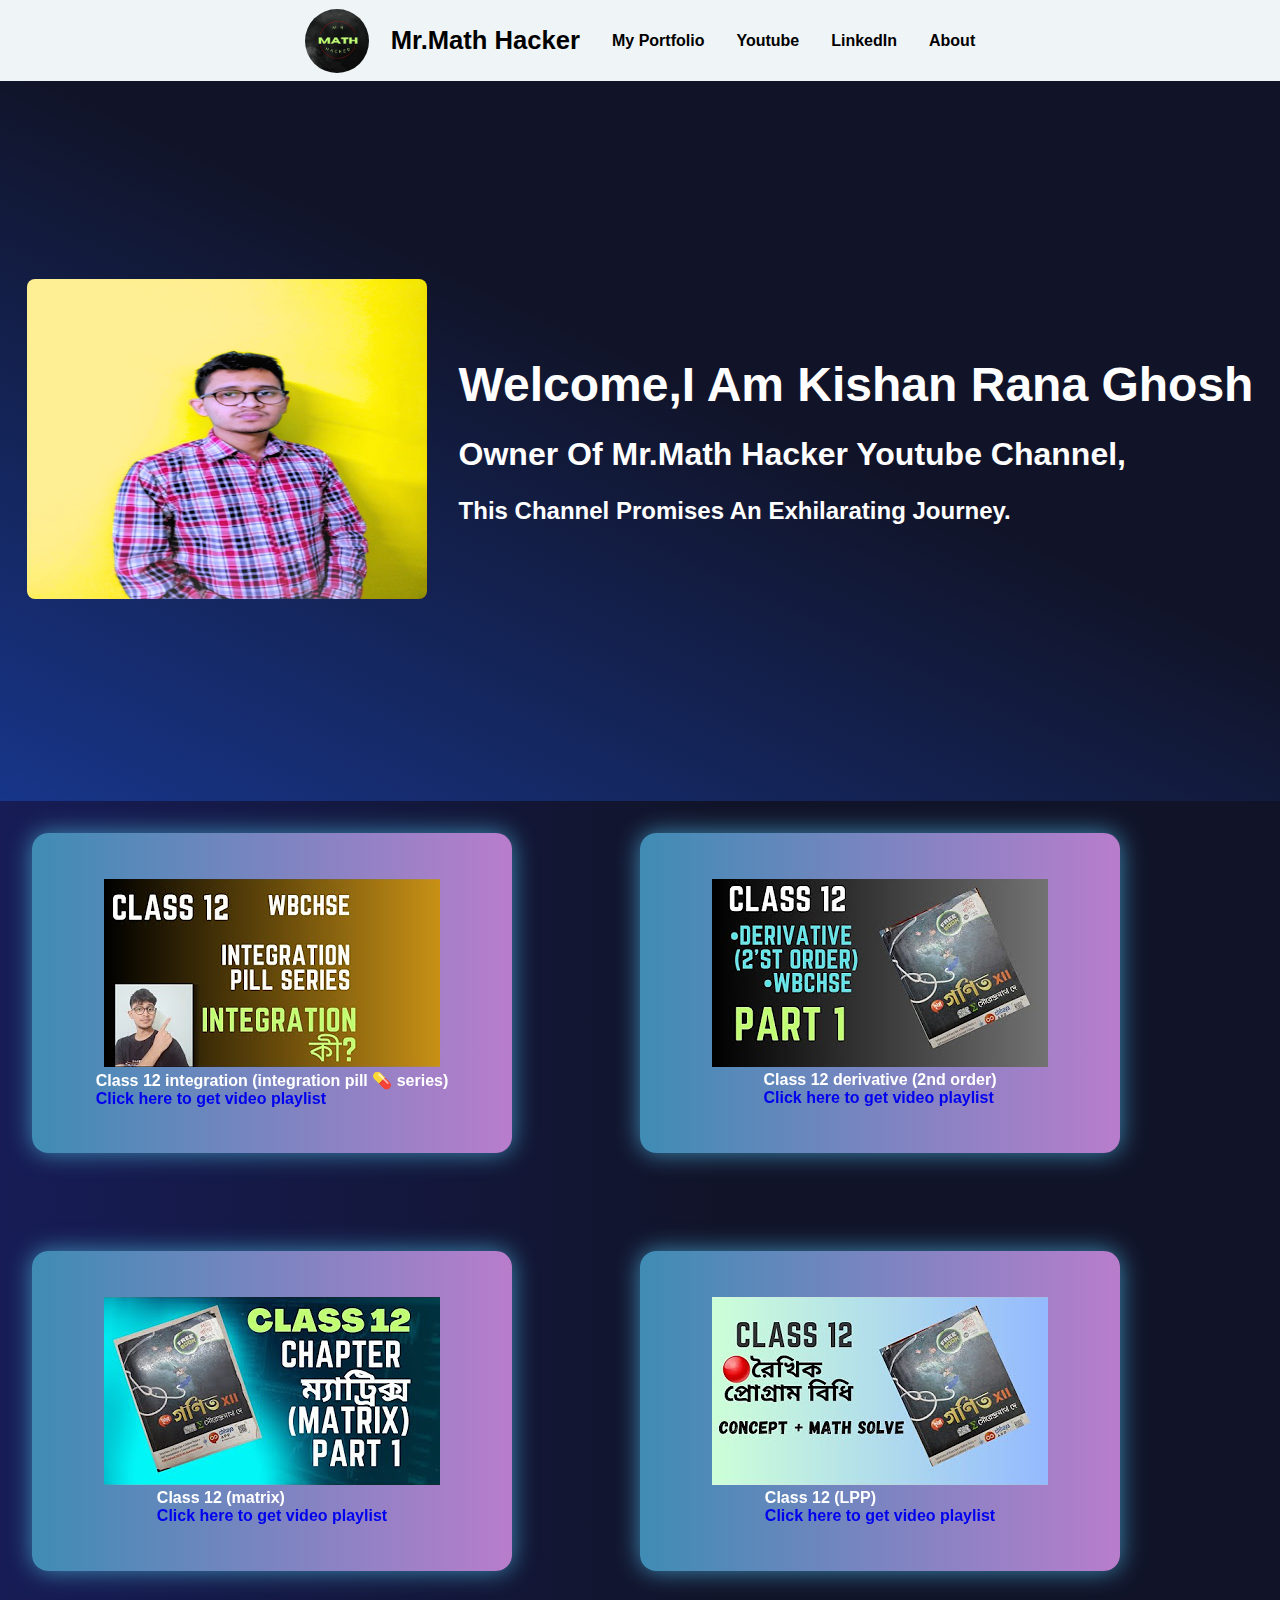
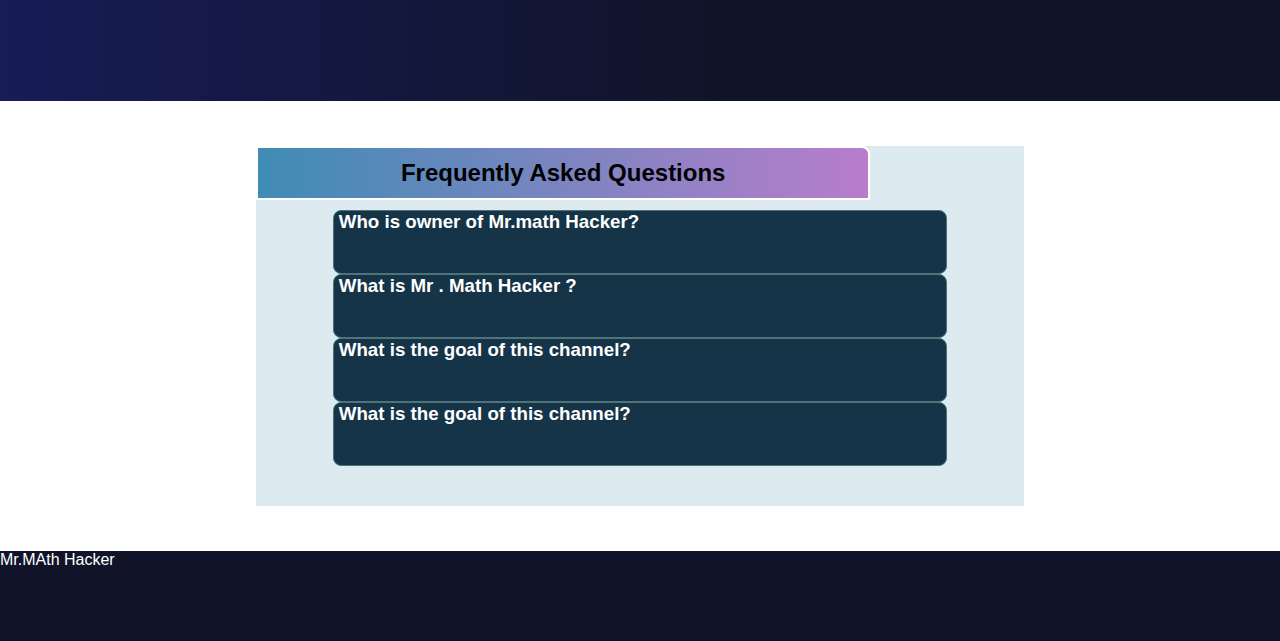
==== mainpage.html @ 4ffb713a "website" ====
<!DOCTYPE html>
<html lang="en">

<head>
    <meta charset="UTF-8">
    <meta name="viewport" content="width=device-width, initial-scale=1.0">
    <title>Document</title>
    <link rel="stylesheet" href="main.css">
    <link rel="stylesheet" href="https://cdnjs.cloudflare.com/ajax/libs/font-awesome/6.5.2/css/all.min.css"
        integrity="sha512-SnH5WK+bZxgPHs44uWIX+LLJAJ9/2PkPKZ5QiAj6Ta86w+fsb2TkcmfRyVX3pBnMFcV7oQPJkl9QevSCWr3W6A=="
        crossorigin="anonymous" referrerpolicy="no-referrer" />
    <link rel="stylesheet" href="responsive.css">
</head>

<body>
    <!-- <div class="main"> -->
    <header class="header">
        <nav class="navbar nav-res">

            <div class="img">
                <img src="mrmathhacker.jpg" alt="logo">
                <span class="logo-name"><span>Mr.</span>Math Hacker</span>
            </div>

            <div class="list nav">
                <ul>
                    <li><a href="https://kishanghosh090.github.io/My-Portfolio/">My Portfolio</a></li>
                    <li><a href="https://youtube.com/@mathhacker2023?si=LEStkiEELdFwoW6Z">Youtube</a></li>
                    <li><a href="https://www.linkedin.com/in/kishan-rana-ghosh-8b95832b9/">LinkedIn</a></li>
                    <li><a href="">About</a></li>
                </ul>
            </div>
        </nav>
        <div class="ham res-ham ">
            <i class="fa-solid fa-bars"></i>
        </div>
    </header>

    <section class="hero">
        <div class="owner-img"><img src="kishan.jpeg" alt="owner-image"></div>
        <div class="text">
            <div class="text1">
                Welcome,I Am Kishan Rana Ghosh
            </div>
            <div class="text2">
                Owner Of Mr.Math Hacker Youtube Channel,
            </div>

            <div class="text3">
                This Channel Promises An Exhilarating Journey.
            </div>
        </div>
    </section>


    <section class="section1">
        <div class="seccontent1">
            <div class="secimg">
                <img src="my 1st img.jpg">
            </div>
            <div>
                Class 12 integration (integration pill 💊 series)
                <br>
                <a href="https://youtube.com/playlist?list=PLUZYDbgtzozl_p8ODO2a0roSLD-9NcatF&si=N7LuniCganzwRvmw">Click
                    here to get video playlist</a>
            </div>
        </div>
        <div class="seccontent2">
            <div class="secimg">
                <img src="my 2st img.jpg">
            </div>
            <div>
                Class 12 derivative (2nd order)
                <br>
                <a href="https://youtube.com/playlist?list=PLUZYDbgtzozkV1mLVcidv78jnbkhrArXg&si=zlKGf6pRohP_75KT">Click
                    here to get video playlist</a>
            </div>
        </div>


        <div class="seccontent3">
            <div class="secimg">
                <img src="my 3rd img.jpg">
            </div>
            <div>
                Class 12 (matrix)
                <br>
                <a href="https://youtube.com/playlist?list=PLUZYDbgtzozkX2EK19Of6GEah77ZleAq6&si=mXHJVUWdXyyuLCjk">Click
                    here to get video playlist</a>
            </div>

        </div>

        <div class="seccontent4">
            <div class="secimg">
                <img src="my 4th img.jpg">
            </div>
            <div>
                Class 12 (LPP)
                <br>
                <a href="https://youtube.com/playlist?list=PLUZYDbgtzozlKYGQ-ebCNx-3DgtNLcGFQ&si=UzYzaFyK_dVAcSg9">Click
                    here to get video playlist</a>
            </div>

        </div>
    </section>




    <section class="section2">
        <div class="faq-container">
            <h2 class="faq">Frequently Asked Questions</h2>

            <div class="qna qna1">
                <h3>Who is owner of Mr.math Hacker?</h3>
                <span> <i class="fa-solid fa-angle-up box1 box-click"></i></span>

                <h4 class="ans ans-c">Kishan Rana Ghosh is owner of Mr.Math Hacker </h4>
            </div>

            <div class="qna qna2">
                <h3>What is Mr . Math Hacker ?</h3>
                <span> <i class="fa-solid fa-angle-up box2 box-click2"></i></span>

                <h4 class="ans2 ans-c">'Mr.Math Hacker' is a math based educational youtube channel</h4>
            </div>

            <div class="qna qna3">
                <h3>What is the goal of this channel?</h3>
                <span> <i class="fa-solid fa-angle-up box3 box-click3"></i></span>
                <h4 class="ans3 ans-c">Teach everyone to love math that is the goal of this channel </h4>
            </div>

            <div class="qna qna4">
                <h3>What is the goal of this channel?</h3>
                <span> <i class="fa-solid fa-angle-up box4 box-click4"></i></span>
                <h4 class="ans4 ans-c">Teach everyone to love math that is the goal of this channel </h4>
            </div>
        </div>
    </section>
    <footer class="footer">
        <div class="last"> Mr.MAth Hacker</div>
    </footer>
    <script src="index.js"></script>
</body>

</html>
---- main.css ----
*{
    margin: 0;
    padding: 0;
    box-sizing: border-box;
    list-style: none;
    text-decoration: none;
    font-family: "popins", sans-serif;
}
:root{
    --header-backgroud:
}
/* .header{
    background-color: #eff4f6;
    height: 9vh;
    display: flex;
    justify-content: space-evenly;
    align-items: center;
    padding: 2rem;
}
.navbar{
    display: flex;
    justify-content: space-evenly;
    align-items: center;
    padding: 2rem;

    height: 10vh;
    /* width: 100%; */
   
    /* background-color: #eff4f6; */
    /* position: fixed; 
}*/
.header{
    height: 9vh;
    display: flex;
    justify-content: space-evenly;
    background-color: #eff4f6;
}
.navbar{
    display: flex;
    justify-content: space-evenly;
    align-items: center;
    background-color: #eff4f6;
}
.list ul{
    display: flex;
    justify-content: space-evenly;

}
.list ul li{
    margin-left: 2rem;
}
.list ul li a{
    font-size: 1rem;
    font-weight: 600;
    color: black;
} 
.img{
    display: flex;
    align-items: center;
    font-size: 1.6rem;
    font-weight: 700;
    gap: 1rem;
    /* width: 30rem; */
}
.img img{
    height: 4rem;
    width: 4rem;
    border-radius: 50%;
}

.ham{
    color: black;
    font-size: 2rem;
    z-index: 999;
}
.hero{
    background-image: linear-gradient(25deg,rgb(23,53,137) 0%,rgb(17,20,41) 56%);
    height: 80vh;
    display: flex;
    /* flex-direction: column; */
    justify-content: center;
    align-items: center;
    flex-wrap: wrap;
    gap: 2rem;
    padding: 0 1rem;
}
.owner-img img{
    height: 20rem;
    width: 25rem;
    border-radius: 0.5rem;
    background-size: cover;
}
.text{
    display: flex;
    flex-direction: column;
    gap: 1.5rem;
}
.hero .text1{
    color: #fff;
    font-size: 3rem;
    font-weight: 800;
}
.hero .text2{
    font-size: 2rem;
    font-weight: 700;
    color: #fff;
}
.hero .text3{
    font-size: 1.5rem;
    font-weight: 700;
    color: #fff;
}
.section1{
    height: 100vh;
    background-image: linear-gradient(90deg,rgb(23,28,86) 0%,rgb(17,20,41) 56%);
    padding: 2rem;
    display: grid;
    grid-template-columns: repeat(2,1fr);
}
.seccontent1,.seccontent2,.seccontent3,.seccontent4{
    background-image: linear-gradient(90deg,rgb(63, 140, 181) 0%, rgb(184, 125, 204));
    backdrop-filter: blur(10px);
    border-radius: 1rem;
    box-shadow: 0 0 25px rgb(63, 140, 181);
    height: 20rem;
    width: 30rem;
    display: flex;
    align-items: center;
    justify-content: center;
    flex-direction: column;
    color: white;
    font-size: 1rem;
    font-weight: 700;
    padding: 10px;
}

.section2{
    height: 50vh;
    display: flex;
    justify-content: center;
    align-items: center;
}
.faq {
    height: 6vh;
    width: 80%;
    background-image:linear-gradient(90deg,rgb(63, 140, 181) 0%, rgb(184, 125, 204)) ;
    row-gap: 40px;
    display: flex;
    justify-content: center;
    align-items: center;
    flex-direction: column;
    margin-bottom: 10px;
    font-weight: 700;
   font-size: 1.5rem;
    border: 2px solid #fff;
    border-top-right-radius: 0.5rem;


}
.faq-container{
    height: 40vh;
    width: 60%;
    background-color: #ddeaef;
}
.box1{ 
    position: absolute;
    right: 10px;
    top: 5px;
}
.box2{ 
    position: absolute;
    right: 10px;
    top: 5px;
}
.box3{ 
    position: absolute;
    right: 10px;
    top: 5px;
}
.box4{ 
    position: absolute;
    right: 10px;
    top: 5px;
}
.qna{
    height: 7rem;
    background-color: #153448;
    width: 80%;
    margin: auto;
    border: 1px solid #50727B;
    gap: 5px;
    transition: all 0.2s ease-out;
    position: relative;
    padding-left: 5px;
    border-radius: 0.5rem;
}
.qna h3{
    margin-bottom: 10px;
    margin-right: 79px;
    display: inline;
    color: #fff;
}
h4{
    margin-top: 8px;
    color: #fff;
}
span{
    margin-left: 3px;
}
span i{
    color: #fff;
}
.qna1{
    height: 4rem;
}
.qna2{
    height: 4rem;
}
.qna3{
    height: 4rem;
}
.qna4{
    height: 4rem;
}

.ans-c{
    background-color: #3C5B6F;
    border-radius: .5rem;
    padding: 5px;
}
.ans{
    opacity: 0;
}

.ans2{
    opacity: 0;
}
.ans3{
    opacity: 0;
}
.ans4{
    opacity: 0;
}

.box-click{
    rotate: 180deg;
}
.box-click2{
    rotate: 180deg;
}
.box-click3{
    rotate: 180deg;
}
.box-click4{
    rotate: 180deg;
}
.footer{
    background: #111428;
    height: 10vh;
    color: #fff;
}
---- responsive.css ----
@media(min-width: 1050px) {
    .res-ham {
        display: none;
    }
}

@media(max-width: 1050px) {

    /* .list ul {
        flex-direction: column;
        height: 20vh;
        width: 21rem;
        position: relative;
        top: 140px;
        background-color: red;
    } */
    /* .list ul {
        flex-direction: column;
    }

    .header {
        background-color: #eff4f6;
        height: 7vh;
    }


    .navbar {
        flex-direction: column;
        height: 41vh;
        /* display: none; 
    }*/


    /* .nav-res {
        translate: 1126px 63px; */
    /* display: none; */
    /* }

    .img {
        flex-direction: column;
    }

    .ham {
        font-weight: 900;
        position: relative;
        top: -350px;
        left: 10px; */
    /* top: -20px;
        right: -923px; }*/
    .header {
        height: 7vh;
    }

    .navbar {
        backdrop-filter: blur(21px);
        background-color: rgba(255, 255, 255, 0.2);
        box-shadow: 1px 1px 50px rgba(0,0,0,0.8);
        flex-direction: column;
        border-radius: 1rem;
        height: 52vh;
        width: 100%;
        z-index: 9;
        position: relative;
        top: 4.9rem;
        right: -14px;
        transition: all 0.3s ease-in-out;
    }

    .nav-res {
        translate: -1369px 0px;
    }

    .ham {
        position: relative;
        top: 10px;
        right: 49px;
    }

    .list ul {
        flex-direction: column;
        gap: 2rem;
    }

    .img {
        flex-direction: column;
    }


    .hero {
        height: 90vh;
    }

    .seccontent1,
    .seccontent2,
    .seccontent3,
    .seccontent4 {
        width: 22rem;
        box-shadow: 0 0 14px rgb(63, 140, 181);
    }

    .section1 {
        height: 182vh;
        grid-template-columns: repeat(1, 1fr);
    }
}

@media(max-width: 868px) {
    .faq-container {
        height: 47vh;
        width: 86%;
        background-color: #ddeaef;
    }

    .qna {
        width: 91%;
    }

    .section2 {
        height: 57vh;
    }

    .faq {
        height: 8vh;
        font-size: 1.2rem;
    }

    .qna h3 {
        font-size: 1rem;
    }
}

@media(max-width: 495px) {
    .owner-img img {
        height: 14rem;
        width: 18rem;
    }

    .hero .text1 {
        font-size: 2.5rem;
    }

    .hero .text2 {
        font-size: 1.5rem;
    }

    .hero .text3 {
        font-size: 1.2rem;
    }

    .secimg img {
        height: 10rem;
        width: 15rem;
    }
    .seccontent1, .seccontent2, .seccontent3, .seccontent4 {
        width: 20rem;
      }
}
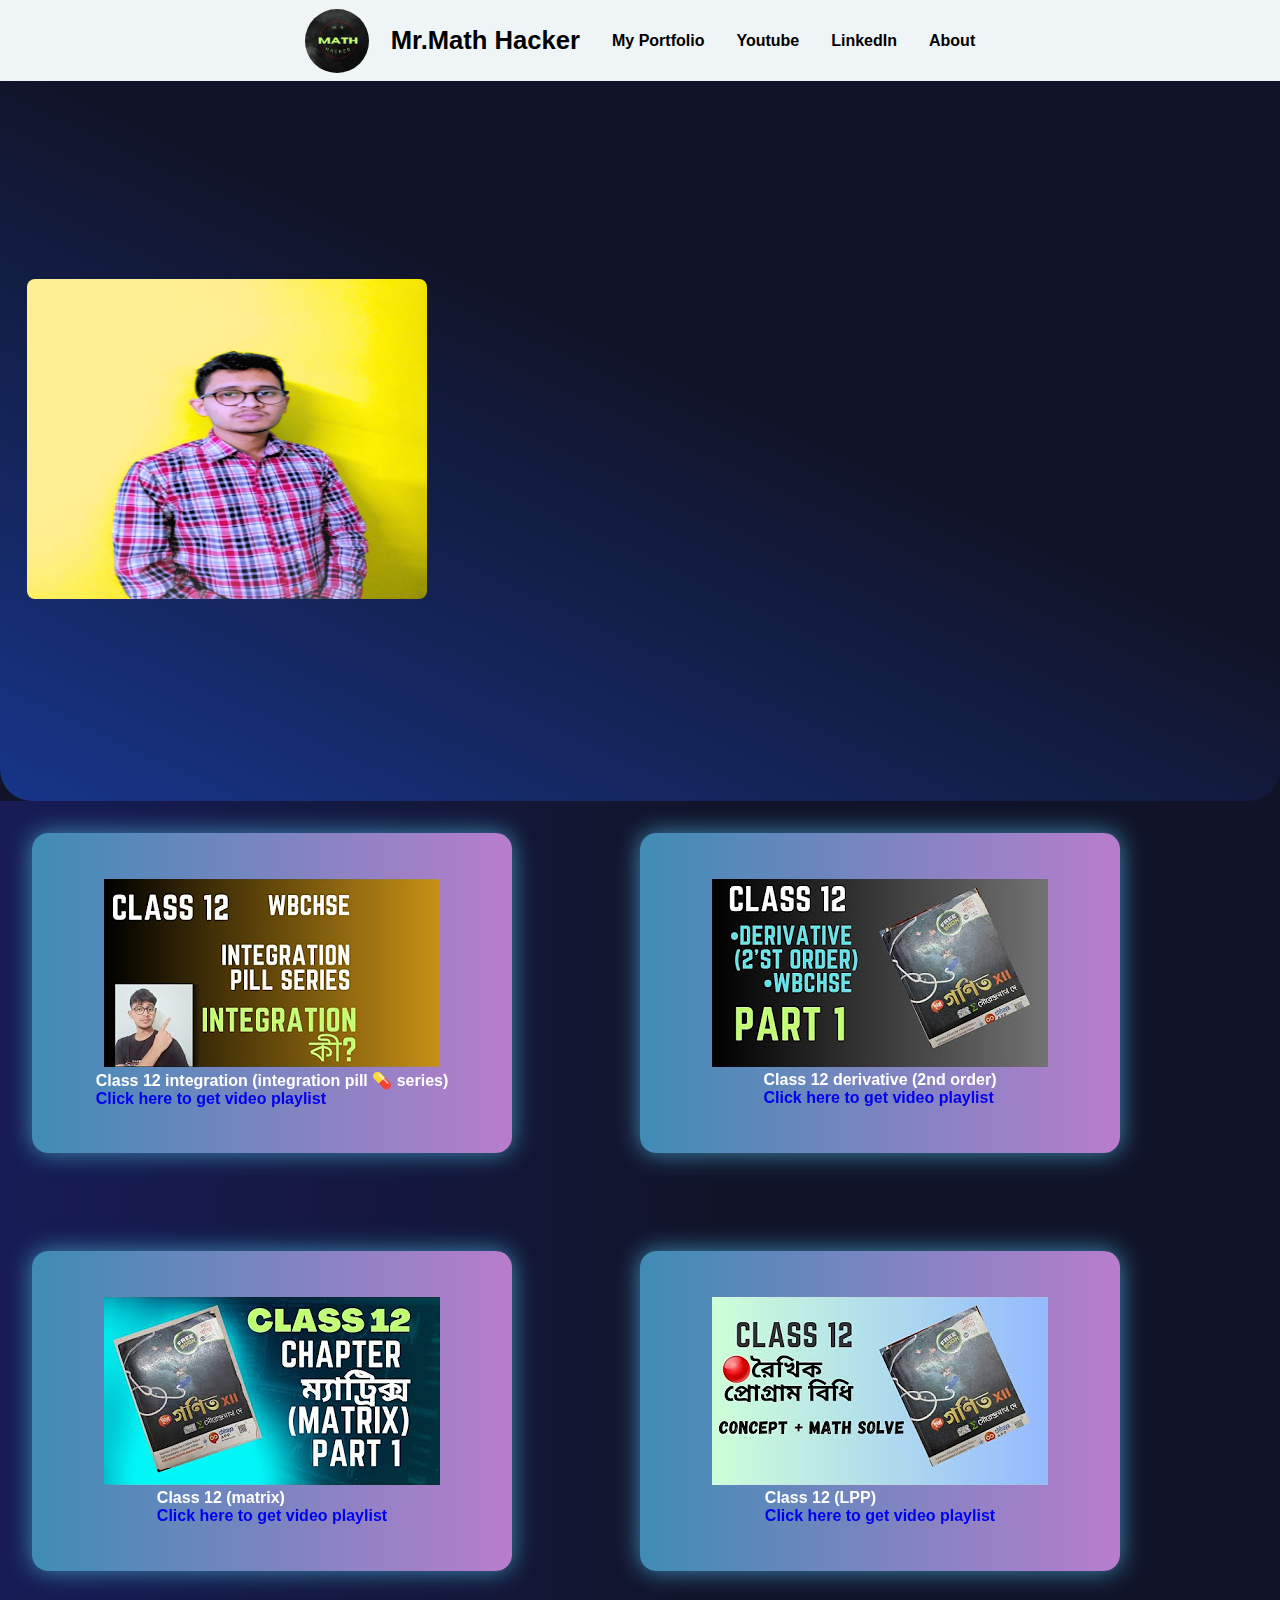
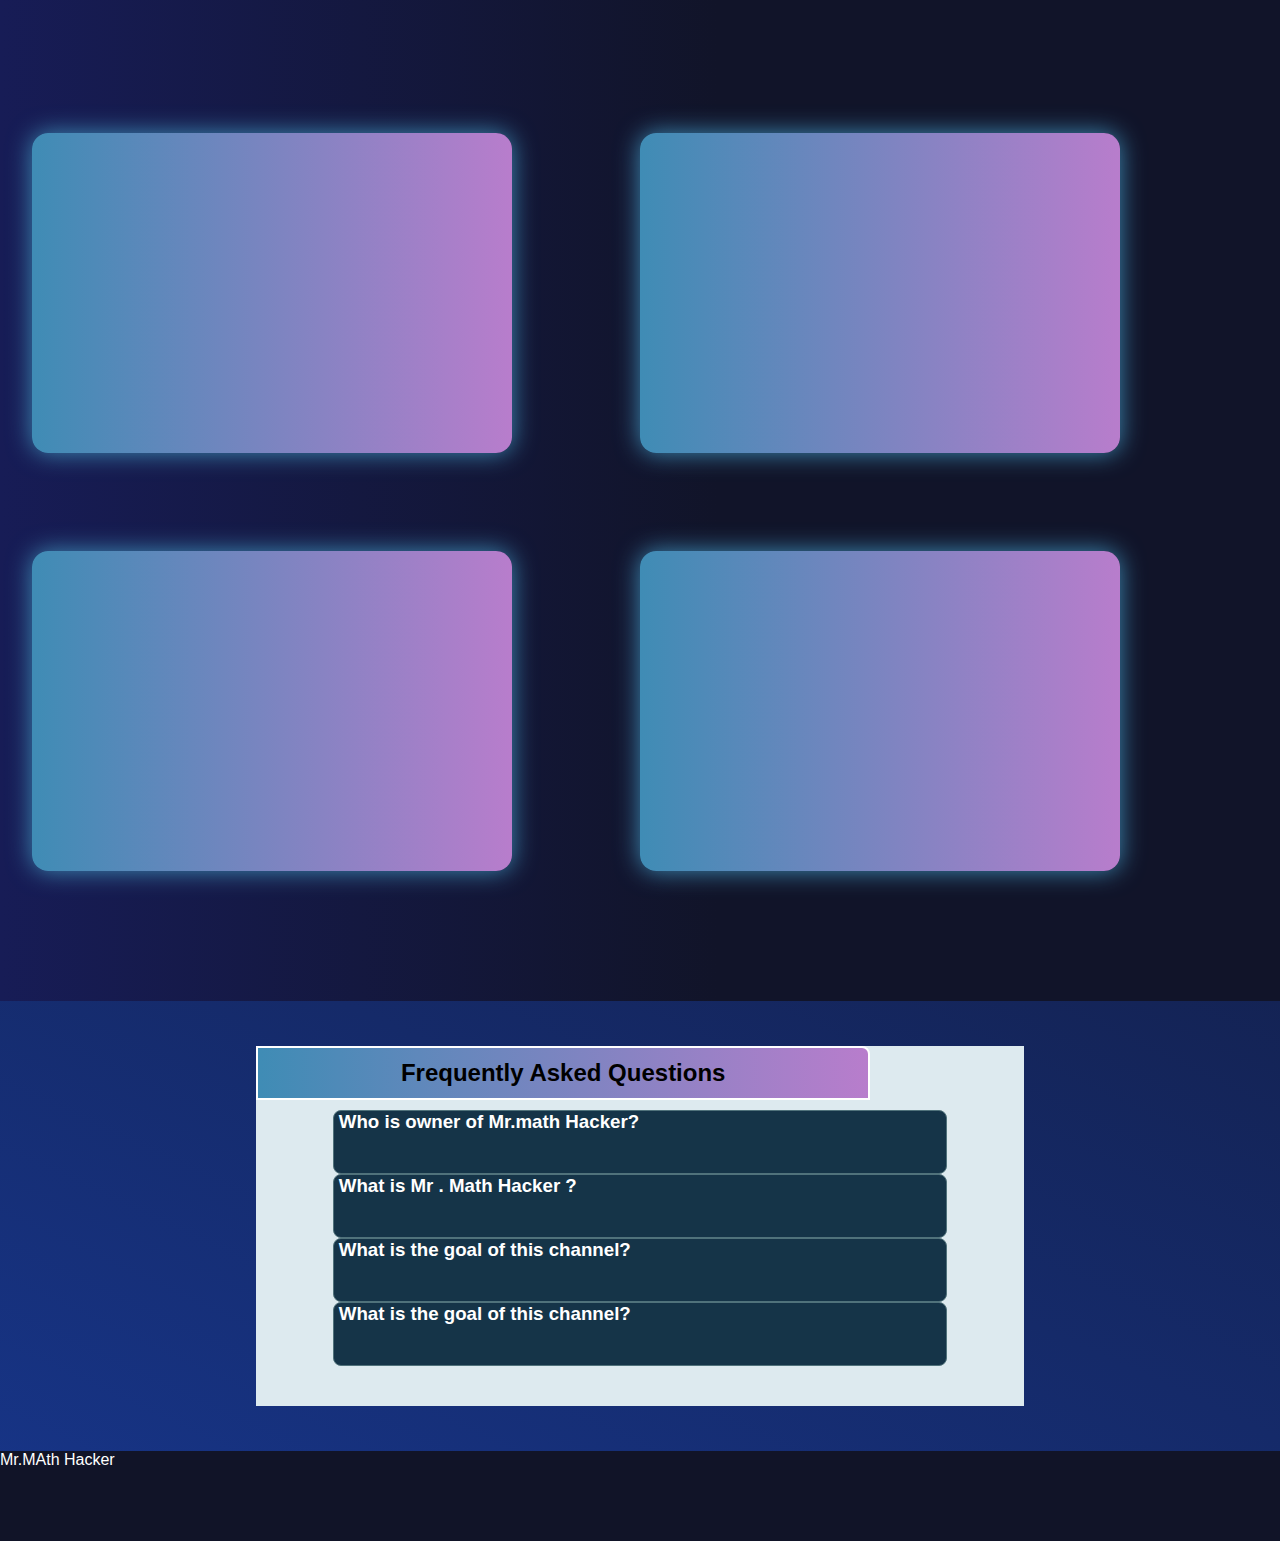
==== commit 0664dcb5: "loader animation added" ====
--- a/mainpage.html
+++ b/mainpage.html
@@ -12,7 +12,8 @@
     <link rel="stylesheet" href="responsive.css">
 </head>
 
-<body>
+<body onload="myFun()">
+    <div class="loading"></div>
     <!-- <div class="main"> -->
     <header class="header">
         <nav class="navbar nav-res">
@@ -104,11 +105,41 @@
 
         </div>
     </section>
+   
+    <section class="try section1">
+        <!-- <div class="examples">
+            Try Our videos
+        </div> -->
+        <div class="seccontent1">
+            <iframe class="secvdo" src="https://www.youtube.com/embed/HaRhPlox5lA?si=W0-i1TS1FSup7WLR"
+                title="YouTube video player" frameborder="0"
+                allow="accelerometer; autoplay; clipboard-write; encrypted-media; gyroscope; picture-in-picture; web-share"
+                referrerpolicy="strict-origin-when-cross-origin" allowfullscreen></iframe>
+        </div>
+        <div class="seccontent2">
+            <iframe class="secvdo" src="https://www.youtube.com/embed/fzo00fIAy9I?si=02y4xsFPIGTAaIxU"
+                title="YouTube video player" frameborder="0"
+                allow="accelerometer; autoplay; clipboard-write; encrypted-media; gyroscope; picture-in-picture; web-share"
+                referrerpolicy="strict-origin-when-cross-origin" allowfullscreen></iframe>
+        </div>
+        <div class="seccontent3">
+        <iframe class="secvdo" src="https://www.youtube.com/embed/B6qFOFI8ft4?si=I0ZPKenE8rvBz42U"
+            title="YouTube video player" frameborder="0"
+            allow="accelerometer; autoplay; clipboard-write; encrypted-media; gyroscope; picture-in-picture; web-share"
+            referrerpolicy="strict-origin-when-cross-origin" allowfullscreen></iframe>
+        </div>
+        <div class="seccontent4">
+        <iframe class="secvdo" src="https://www.youtube.com/embed/eMTRvrCi0jQ?si=r0-u6QBPIghRsUpr"
+            title="YouTube video player" frameborder="0"
+            allow="accelerometer; autoplay; clipboard-write; encrypted-media; gyroscope; picture-in-picture; web-share"
+            referrerpolicy="strict-origin-when-cross-origin" allowfullscreen></iframe>
+            </div>
+    </section>
 
 
 
 
-    <section class="section2">
+    <section class="section3">
         <div class="faq-container">
             <h2 class="faq">Frequently Asked Questions</h2>
 
--- a/main.css
+++ b/main.css
@@ -1,4 +1,4 @@
-*{
+* {
     margin: 0;
     padding: 0;
     box-sizing: border-box;
@@ -6,119 +6,167 @@
     text-decoration: none;
     font-family: "popins", sans-serif;
 }
-:root{
+
+:root {
     --header-backgroud:
 }
-/* .header{
-    background-color: #eff4f6;
-    height: 9vh;
-    display: flex;
-    justify-content: space-evenly;
-    align-items: center;
-    padding: 2rem;
-}
-.navbar{
-    display: flex;
-    justify-content: space-evenly;
-    align-items: center;
-    padding: 2rem;
-
-    height: 10vh;
-    /* width: 100%; */
-   
-    /* background-color: #eff4f6; */
-    /* position: fixed; 
-}*/
-.header{
+.loading{
+    position: fixed;
+    width: 100%;
+    height: 100vh;
+    background: #fff 
+    url('load.gif') no-repeat center;
+    z-index: 99999;
+}
+.header {
     height: 9vh;
     display: flex;
     justify-content: space-evenly;
     background-color: #eff4f6;
-}
-.navbar{
+    /* opacity: 0;
+    animation: slideup 1s ease forwards;
+    animation-delay: 0.7s; */
+}
+
+/* @keyframes slideup {
+    0% {
+        transform: translatex(100px);
+        opacity: 0;
+    }
+
+    100% {
+        transform: translatex(0px);
+        opacity: 1;
+    }
+} */
+
+body {
+    background-image: linear-gradient(25deg, rgb(23, 53, 137) 0%, rgb(17, 20, 41) 56%);
+}
+
+.navbar {
     display: flex;
     justify-content: space-evenly;
     align-items: center;
     background-color: #eff4f6;
 }
-.list ul{
+
+.list ul {
     display: flex;
     justify-content: space-evenly;
 
 }
-.list ul li{
+
+.list ul li {
     margin-left: 2rem;
 }
-.list ul li a{
+
+.list ul li a {
     font-size: 1rem;
     font-weight: 600;
     color: black;
-} 
-.img{
+}
+
+.img {
     display: flex;
     align-items: center;
     font-size: 1.6rem;
     font-weight: 700;
     gap: 1rem;
-    /* width: 30rem; */
-}
-.img img{
+}
+
+.img img {
     height: 4rem;
     width: 4rem;
     border-radius: 50%;
 }
 
-.ham{
+.ham {
     color: black;
     font-size: 2rem;
     z-index: 999;
 }
-.hero{
-    background-image: linear-gradient(25deg,rgb(23,53,137) 0%,rgb(17,20,41) 56%);
+
+.hero {
+    background-image: linear-gradient(25deg, rgb(23, 53, 137) 0%, rgb(17, 20, 41) 56%);
     height: 80vh;
     display: flex;
-    /* flex-direction: column; */
     justify-content: center;
     align-items: center;
     flex-wrap: wrap;
     gap: 2rem;
     padding: 0 1rem;
-}
-.owner-img img{
+    border-bottom-left-radius: 2rem;
+    border-bottom-right-radius: 2rem;
+}
+
+.owner-img img {
     height: 20rem;
     width: 25rem;
     border-radius: 0.5rem;
     background-size: cover;
 }
-.text{
+
+.text {
     display: flex;
     flex-direction: column;
     gap: 1.5rem;
 }
-.hero .text1{
+
+.hero .text1 {
     color: #fff;
     font-size: 3rem;
     font-weight: 800;
-}
-.hero .text2{
+    animation: slidedown 1s ease forwards;
+    opacity: 0;
+    animation-delay: 0.23s;
+}
+
+@keyframes slidedown {
+    0% {
+        transform: translateY(-100px);
+        opacity: 0;
+    }
+
+    100% {
+        transform: translateY(0px);
+        opacity: 1;
+    }
+
+
+}
+
+.hero .text2 {
     font-size: 2rem;
     font-weight: 700;
     color: #fff;
-}
-.hero .text3{
+    animation: slidedown 1s ease forwards;
+    opacity: 0;
+    animation-delay: 0.3s;
+}
+
+.hero .text3 {
     font-size: 1.5rem;
     font-weight: 700;
     color: #fff;
-}
-.section1{
+    animation: slidedown 1s ease forwards;
+    opacity: 0;
+    animation-delay: 0.4s;
+}
+
+.section1 {
     height: 100vh;
-    background-image: linear-gradient(90deg,rgb(23,28,86) 0%,rgb(17,20,41) 56%);
+    background-image: linear-gradient(90deg, rgb(23, 28, 86) 0%, rgb(17, 20, 41) 56%);
     padding: 2rem;
     display: grid;
-    grid-template-columns: repeat(2,1fr);
-}
-.seccontent1,.seccontent2,.seccontent3,.seccontent4{
-    background-image: linear-gradient(90deg,rgb(63, 140, 181) 0%, rgb(184, 125, 204));
+    grid-template-columns: repeat(2, 1fr);
+}
+
+.seccontent1,
+.seccontent2,
+.seccontent3,
+.seccontent4 {
+    background-image: linear-gradient(90deg, rgb(63, 140, 181) 0%, rgb(184, 125, 204));
     backdrop-filter: blur(10px);
     border-radius: 1rem;
     box-shadow: 0 0 25px rgb(63, 140, 181);
@@ -134,16 +182,26 @@
     padding: 10px;
 }
 
-.section2{
+/* .section2 {
+    height: 100vh;
+    background-image: linear-gradient(90deg, rgb(55, 66, 187) 0%, rgb(17, 20, 41) 56%);
+    padding: 2rem;
+    display: grid;
+    grid-template-columns: repeat(2, 1fr);
+} */
+
+
+.section3 {
     height: 50vh;
     display: flex;
     justify-content: center;
     align-items: center;
 }
+
 .faq {
     height: 6vh;
     width: 80%;
-    background-image:linear-gradient(90deg,rgb(63, 140, 181) 0%, rgb(184, 125, 204)) ;
+    background-image: linear-gradient(90deg, rgb(63, 140, 181) 0%, rgb(184, 125, 204));
     row-gap: 40px;
     display: flex;
     justify-content: center;
@@ -151,38 +209,44 @@
     flex-direction: column;
     margin-bottom: 10px;
     font-weight: 700;
-   font-size: 1.5rem;
+    font-size: 1.5rem;
     border: 2px solid #fff;
     border-top-right-radius: 0.5rem;
 
 
 }
-.faq-container{
+
+.faq-container {
     height: 40vh;
     width: 60%;
     background-color: #ddeaef;
 }
-.box1{ 
+
+.box1 {
     position: absolute;
     right: 10px;
     top: 5px;
 }
-.box2{ 
+
+.box2 {
     position: absolute;
     right: 10px;
     top: 5px;
 }
-.box3{ 
+
+.box3 {
     position: absolute;
     right: 10px;
     top: 5px;
 }
-.box4{ 
+
+.box4 {
     position: absolute;
     right: 10px;
     top: 5px;
 }
-.qna{
+
+.qna {
     height: 7rem;
     background-color: #153448;
     width: 80%;
@@ -194,67 +258,82 @@
     padding-left: 5px;
     border-radius: 0.5rem;
 }
-.qna h3{
+
+.qna h3 {
     margin-bottom: 10px;
     margin-right: 79px;
     display: inline;
     color: #fff;
 }
-h4{
+
+h4 {
     margin-top: 8px;
     color: #fff;
 }
-span{
+
+span {
     margin-left: 3px;
 }
-span i{
-    color: #fff;
-}
-.qna1{
-    height: 4rem;
-}
-.qna2{
-    height: 4rem;
-}
-.qna3{
-    height: 4rem;
-}
-.qna4{
-    height: 4rem;
-}
-
-.ans-c{
+
+span i {
+    color: #fff;
+}
+
+.qna1 {
+    height: 4rem;
+}
+
+.qna2 {
+    height: 4rem;
+}
+
+.qna3 {
+    height: 4rem;
+}
+
+.qna4 {
+    height: 4rem;
+}
+
+.ans-c {
     background-color: #3C5B6F;
     border-radius: .5rem;
     padding: 5px;
 }
-.ans{
-    opacity: 0;
-}
-
-.ans2{
-    opacity: 0;
-}
-.ans3{
-    opacity: 0;
-}
-.ans4{
-    opacity: 0;
-}
-
-.box-click{
+
+.ans {
+    opacity: 0;
+}
+
+.ans2 {
+    opacity: 0;
+}
+
+.ans3 {
+    opacity: 0;
+}
+
+.ans4 {
+    opacity: 0;
+}
+
+.box-click {
     rotate: 180deg;
 }
-.box-click2{
+
+.box-click2 {
     rotate: 180deg;
 }
-.box-click3{
+
+.box-click3 {
     rotate: 180deg;
 }
-.box-click4{
+
+.box-click4 {
     rotate: 180deg;
 }
-.footer{
+
+.footer {
     background: #111428;
     height: 10vh;
     color: #fff;
--- a/responsive.css
+++ b/responsive.css
@@ -5,48 +5,6 @@
 }
 
 @media(max-width: 1050px) {
-
-    /* .list ul {
-        flex-direction: column;
-        height: 20vh;
-        width: 21rem;
-        position: relative;
-        top: 140px;
-        background-color: red;
-    } */
-    /* .list ul {
-        flex-direction: column;
-    }
-
-    .header {
-        background-color: #eff4f6;
-        height: 7vh;
-    }
-
-
-    .navbar {
-        flex-direction: column;
-        height: 41vh;
-        /* display: none; 
-    }*/
-
-
-    /* .nav-res {
-        translate: 1126px 63px; */
-    /* display: none; */
-    /* }
-
-    .img {
-        flex-direction: column;
-    }
-
-    .ham {
-        font-weight: 900;
-        position: relative;
-        top: -350px;
-        left: 10px; */
-    /* top: -20px;
-        right: -923px; }*/
     .header {
         height: 7vh;
     }
@@ -63,7 +21,7 @@
         position: relative;
         top: 4.9rem;
         right: -14px;
-        transition: all 0.3s ease-in-out;
+        transition: all 0.8s cubic-bezier(0.4,0,0.2,1.2);
     }
 
     .nav-res {
